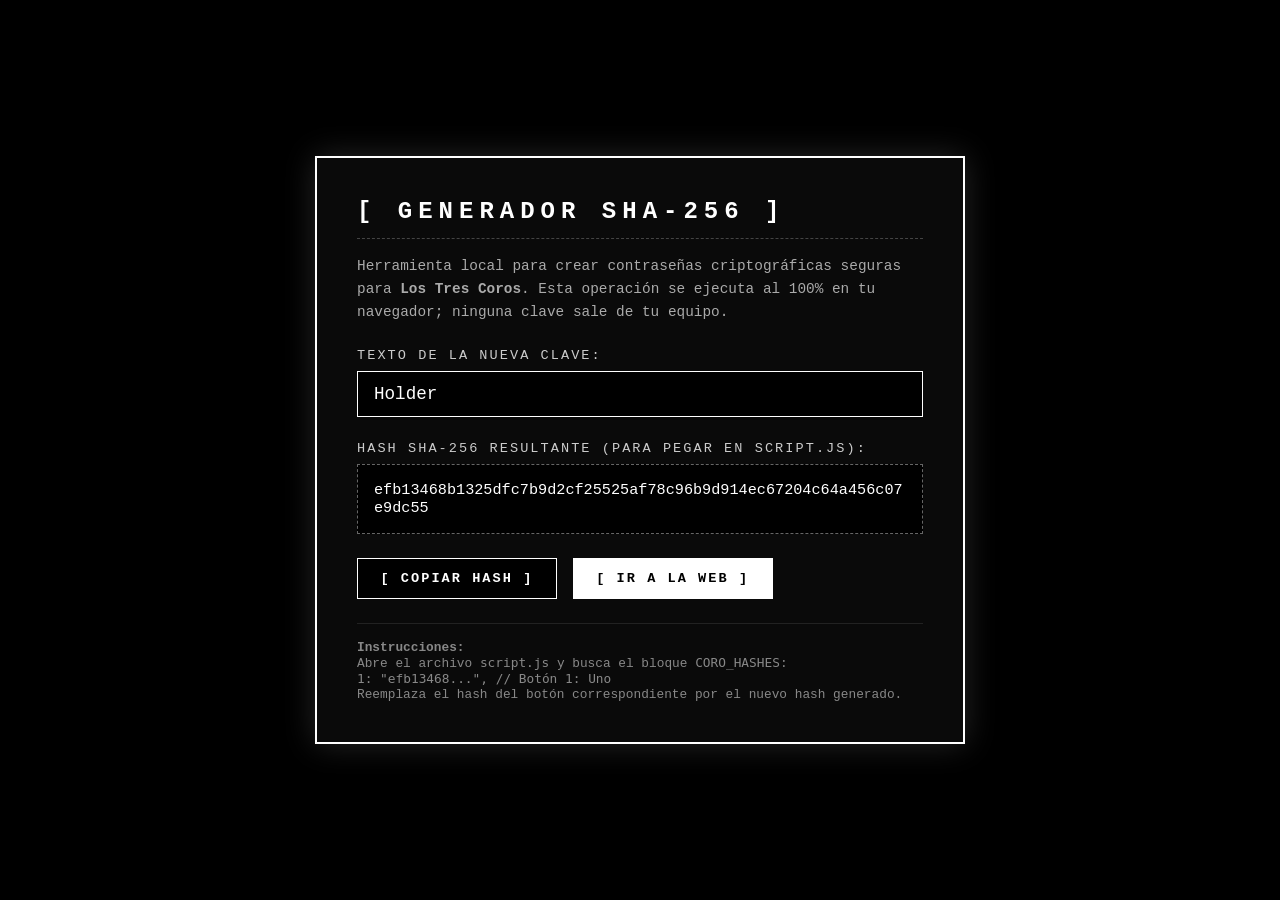
==== generador_hash.html @ b17ca66c "Add files via upload" ====
<!DOCTYPE html>
<html lang="es">
<head>
    <meta charset="UTF-8">
    <meta name="viewport" content="width=device-width, initial-scale=1.0">
    <title>GENERADOR DE HASH SHA-256 | LOS TRES COROS</title>
    <style>
        * {
            box-sizing: border-box;
            margin: 0;
            padding: 0;
        }
        body {
            background-color: #000;
            color: #fff;
            font-family: 'Courier New', Courier, monospace;
            display: flex;
            justify-content: center;
            align-items: center;
            min-height: 100vh;
            padding: 1.5rem;
        }
        .container {
            border: 2px solid #fff;
            max-width: 650px;
            width: 100%;
            background: #0a0a0a;
            padding: 2.5rem;
            box-shadow: 0 0 30px rgba(255,255,255,0.15);
        }
        h1 {
            font-size: 1.5rem;
            letter-spacing: 0.25em;
            text-transform: uppercase;
            margin-bottom: 1rem;
            border-bottom: 1px dashed #444;
            padding-bottom: 0.8rem;
        }
        p {
            font-size: 0.9rem;
            color: #aaa;
            line-height: 1.6;
            margin-bottom: 1.5rem;
        }
        label {
            display: block;
            font-size: 0.85rem;
            letter-spacing: 0.15em;
            margin-bottom: 0.5rem;
            text-transform: uppercase;
            color: #ccc;
        }
        input {
            width: 100%;
            background: #000;
            border: 1px solid #fff;
            color: #fff;
            font-family: 'Courier New', Courier, monospace;
            font-size: 1.1rem;
            padding: 0.75rem 1rem;
            margin-bottom: 1.5rem;
            outline: none;
        }
        input:focus {
            box-shadow: 0 0 10px rgba(255,255,255,0.5);
        }
        .hash-output-container {
            background: #000;
            border: 1px dashed #666;
            padding: 1rem;
            word-break: break-all;
            margin-bottom: 1.5rem;
            min-height: 60px;
            font-size: 0.95rem;
            color: #00ffaa;
            display: flex;
            align-items: center;
        }
        .buttons {
            display: flex;
            gap: 1rem;
        }
        button {
            background: #fff;
            color: #000;
            border: 1px solid #fff;
            font-family: 'Courier New', Courier, monospace;
            font-weight: bold;
            font-size: 0.85rem;
            letter-spacing: 0.15em;
            padding: 0.75rem 1.4rem;
            cursor: pointer;
            text-transform: uppercase;
            transition: all 0.2s ease;
        }
        button:hover {
            background: #000;
            color: #fff;
        }
        .btn-copy {
            background: #000;
            color: #fff;
        }
        .btn-copy:hover {
            background: #fff;
            color: #000;
        }
        .alert {
            margin-top: 1.5rem;
            font-size: 0.8rem;
            color: #888;
            border-top: 1px solid #222;
            padding-top: 1rem;
        }
        .status-msg {
            font-size: 0.8rem;
            margin-top: 0.5rem;
            color: #fff;
        }
    </style>
</head>
<body>
    <div class="container">
        <h1>[ GENERADOR SHA-256 ]</h1>
        <p>Herramienta local para crear contraseñas criptográficas seguras para <strong>Los Tres Coros</strong>. Esta operación se ejecuta al 100% en tu navegador; ninguna clave sale de tu equipo.</p>
        
        <label for="plain-key">Texto de la Nueva Clave:</label>
        <input type="text" id="plain-key" placeholder="Ej: Holder o TuNuevaClave123" value="Holder">

        <label>Hash SHA-256 Resultante (Para pegar en script.js):</label>
        <div class="hash-output-container" id="hash-output">efb13468b1325dfc7b9d2cf25525af78c96b9d914ec67204c64a456c07e9dc55</div>

        <div class="buttons">
            <button id="copy-btn" class="btn-copy">[ COPIAR HASH ]</button>
            <a href="index.html" style="text-decoration:none;"><button type="button">[ IR A LA WEB ]</button></a>
        </div>
        <div id="status-msg" class="status-msg"></div>

        <div class="alert">
            <strong>Instrucciones:</strong><br>
            Abre el archivo <code>script.js</code> y busca el bloque <code>CORO_HASHES</code>:<br>
            <code>1: "efb13468...", // Botón 1: Uno</code><br>
            Reemplaza el hash del botón correspondiente por el nuevo hash generado.
        </div>
    </div>

    <script>
        const input = document.getElementById('plain-key');
        const output = document.getElementById('hash-output');
        const copyBtn = document.getElementById('copy-btn');
        const statusMsg = document.getElementById('status-msg');

        async function computeSha256(str) {
            const trimmed = str.trim();
            if (window.crypto && window.crypto.subtle && window.crypto.subtle.digest) {
                try {
                    const encoder = new TextEncoder();
                    const data = encoder.encode(trimmed);
                    const hashBuffer = await window.crypto.subtle.digest('SHA-256', data);
                    const hashArray = Array.from(new Uint8Array(hashBuffer));
                    return hashArray.map(b => b.toString(16).padStart(2, '0')).join('');
                } catch (e) {}
            }
            // Fallback manual SHA-256
            return sha256Fallback(trimmed);
        }

        function sha256Fallback(ascii) {
            function rightRotate(value, amount) {
                return (value >>> amount) | (value << (32 - amount));
            }
            const mathPow = Math.pow;
            const maxWord = mathPow(2, 32);
            let lengthProperty = 'length';
            let i, j;
            const words = [];
            const asciiBitLength = ascii[lengthProperty] * 8;
            let hash = [];
            const k = [];
            let primeCounter = 0;
            const isComposite = {};
            for (let candidate = 2; primeCounter < 64; candidate++) {
                if (!isComposite[candidate]) {
                    for (i = 0; i < 313; i += candidate) isComposite[i] = candidate;
                    hash[primeCounter] = (mathPow(candidate, .5) * maxWord) | 0;
                    k[primeCounter++] = (mathPow(candidate, 1 / 3) * maxWord) | 0;
                }
            }
            hash = hash.slice(0, 8);
            ascii += '\x80';
            while (ascii[lengthProperty] % 64 - 56) ascii += '\x00';
            for (i = 0; i < ascii[lengthProperty]; i++) {
                j = ascii.charCodeAt(i);
                if (j >> 8) return;
                words[i >> 2] |= j << ((3 - i) % 4) * 8;
            }
            words[words[lengthProperty]] = ((asciiBitLength / maxWord) | 0);
            words[words[lengthProperty]] = (asciiBitLength);
            for (j = 0; j < words[lengthProperty];) {
                const w = words.slice(j, j += 16);
                const oldHash = hash;
                hash = hash.slice(0, 8);
                for (i = 0; i < 64; i++) {
                    const i2 = i + j;
                    const w15 = w[i - 15], w2 = w[i - 2];
                    const a = hash[0], e = hash[4];
                    const temp1 = hash[7]
                        + (rightRotate(e, 6) ^ rightRotate(e, 11) ^ rightRotate(e, 25))
                        + ((e & hash[5]) ^ ((~e) & hash[6]))
                        + k[i]
                        + (w[i] = (i < 16) ? w[i] : (
                                w[i - 16]
                                + (rightRotate(w15, 7) ^ rightRotate(w15, 18) ^ (w15 >>> 3))
                                + w[i - 7]
                                + (rightRotate(w2, 17) ^ rightRotate(w2, 19) ^ (w2 >>> 10))
                            ) | 0
                        );
                    const temp2 = (rightRotate(a, 2) ^ rightRotate(a, 13) ^ rightRotate(a, 22))
                        + ((a & hash[1]) ^ (a & hash[2]) ^ (hash[1] & hash[2]));
                    hash = [(temp1 + temp2) | 0].concat(hash);
                    hash[4] = (hash[4] + temp1) | 0;
                }
                for (i = 0; i < 8; i++) hash[i] = (hash[i] + oldHash[i]) | 0;
            }
            let hexResult = '';
            for (let h = 0; h < 8; h++) {
                let hex = (hash[h] >>> 0).toString(16);
                while (hex.length < 8) hex = '0' + hex;
                hexResult += hex;
            }
            return hexResult;
        }

        async function updateHash() {
            const val = input.value.trim();
            if (!val) {
                output.textContent = '[ INGRESA UN TEXTO ]';
                output.style.color = '#888';
                return;
            }
            const hex = await computeSha256(val);
            output.textContent = hex;
            output.style.color = '#fff';
        }

        input.addEventListener('input', updateHash);

        copyBtn.addEventListener('click', () => {
            const hashText = output.textContent;
            if (hashText && !hashText.startsWith('[')) {
                navigator.clipboard.writeText(hashText).then(() => {
                    statusMsg.textContent = '[ ¡HASH COPIADO AL PORTAPAPELES! ]';
                    setTimeout(() => statusMsg.textContent = '', 2500);
                });
            }
        });

        updateHash();
    </script>
</body>
</html>
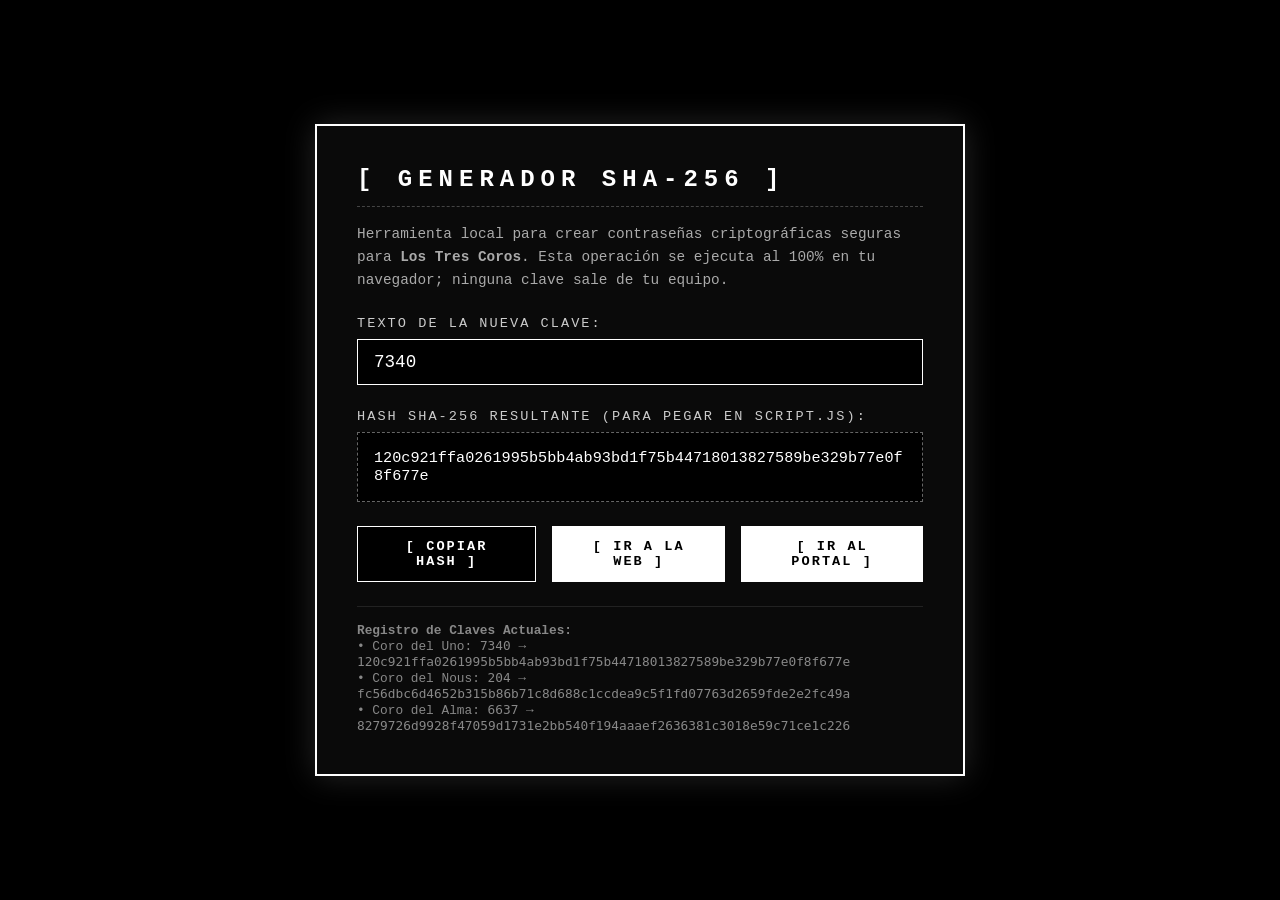
==== commit 4bfd71c6: "Add files via upload" ====
--- a/generador_hash.html
+++ b/generador_hash.html
@@ -125,22 +125,23 @@
         <p>Herramienta local para crear contraseñas criptográficas seguras para <strong>Los Tres Coros</strong>. Esta operación se ejecuta al 100% en tu navegador; ninguna clave sale de tu equipo.</p>
         
         <label for="plain-key">Texto de la Nueva Clave:</label>
-        <input type="text" id="plain-key" placeholder="Ej: Holder o TuNuevaClave123" value="Holder">
+        <input type="text" id="plain-key" placeholder="Ej: 7340, 204, 6637 o TuNuevaClave" value="7340">
 
         <label>Hash SHA-256 Resultante (Para pegar en script.js):</label>
-        <div class="hash-output-container" id="hash-output">efb13468b1325dfc7b9d2cf25525af78c96b9d914ec67204c64a456c07e9dc55</div>
+        <div class="hash-output-container" id="hash-output">120c921ffa0261995b5bb4ab93bd1f75b44718013827589be329b77e0f8f677e</div>
 
         <div class="buttons">
             <button id="copy-btn" class="btn-copy">[ COPIAR HASH ]</button>
             <a href="index.html" style="text-decoration:none;"><button type="button">[ IR A LA WEB ]</button></a>
+            <a href="portal.html" style="text-decoration:none;"><button type="button">[ IR AL PORTAL ]</button></a>
         </div>
         <div id="status-msg" class="status-msg"></div>
 
         <div class="alert">
-            <strong>Instrucciones:</strong><br>
-            Abre el archivo <code>script.js</code> y busca el bloque <code>CORO_HASHES</code>:<br>
-            <code>1: "efb13468...", // Botón 1: Uno</code><br>
-            Reemplaza el hash del botón correspondiente por el nuevo hash generado.
+            <strong>Registro de Claves Actuales:</strong><br>
+            • Coro del Uno: <code>7340</code> &rarr; <code>120c921ffa0261995b5bb4ab93bd1f75b44718013827589be329b77e0f8f677e</code><br>
+            • Coro del Nous: <code>204</code> &rarr; <code>fc56dbc6d4652b315b86b71c8d688c1ccdea9c5f1fd07763d2659fde2e2fc49a</code><br>
+            • Coro del Alma: <code>6637</code> &rarr; <code>8279726d9928f47059d1731e2bb540f194aaaef2636381c3018e59c71ce1c226</code>
         </div>
     </div>
 
